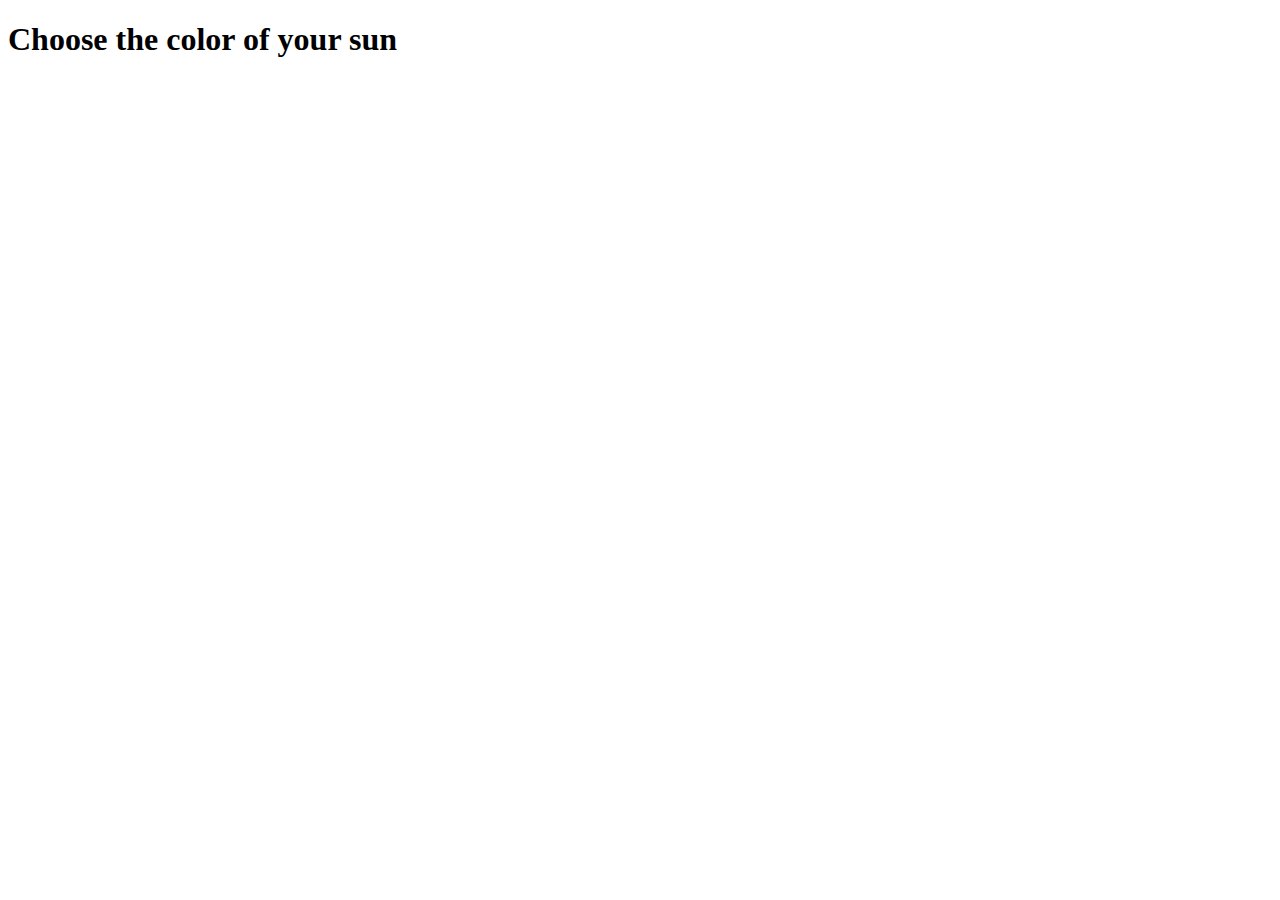
==== src/index.html @ 2f150a4e "initial commit" ====
<!DOCTYPE html>
<html lang="en">
<head>
    <meta charset="UTF-8">
    <meta http-equiv="X-UA-Compatible" content="IE=edge">
    <meta name="viewport" content="width=device-width, initial-scale=1.0">
    <title>Color of the Sun ☀</title>
</head>
<body>
    <h1>Choose the color of your sun</h1>
</body>
</html>
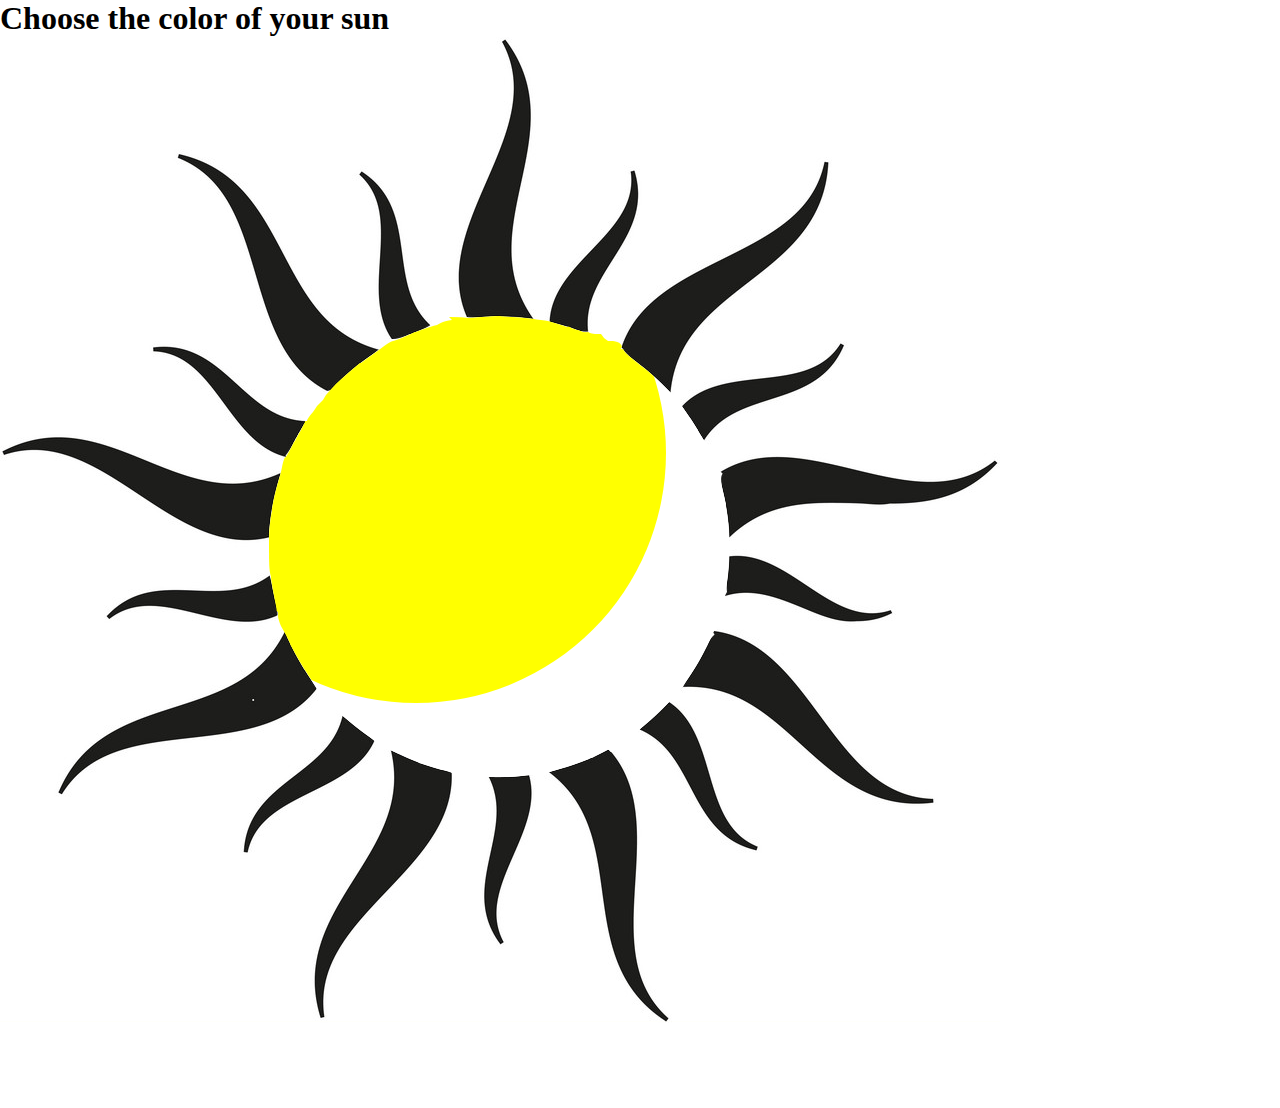
==== commit c35e79b1: "created the sun" ====
--- a/src/index.html
+++ b/src/index.html
@@ -4,9 +4,15 @@
     <meta charset="UTF-8">
     <meta http-equiv="X-UA-Compatible" content="IE=edge">
     <meta name="viewport" content="width=device-width, initial-scale=1.0">
+    <link rel="stylesheet" href="./index.css">
     <title>Color of the Sun ☀</title>
 </head>
 <body>
     <h1>Choose the color of your sun</h1>
+    <div class="sun-container">
+        <img src="../public/sun-rays.png" alt="#">
+    </div>
+    <div class="sun-circle"></div>
+    <script src="./script.js"></script>
 </body>
 </html>--- a/src/index.css
+++ b/src/index.css
@@ -0,0 +1,21 @@
+* {
+    margin: 0;
+    padding: 0;
+    box-sizing: border-box;
+}
+
+.sun-container {
+    z-index: 1;
+    position: absolute;
+}
+
+.sun-circle {
+    width: 500px;
+    height: 500px;
+    border-radius: 50%;
+    background-color: yellow;
+    z-index: -1;
+    position: relative;
+    margin-top: 13%;
+    margin-left: 13%;
+}
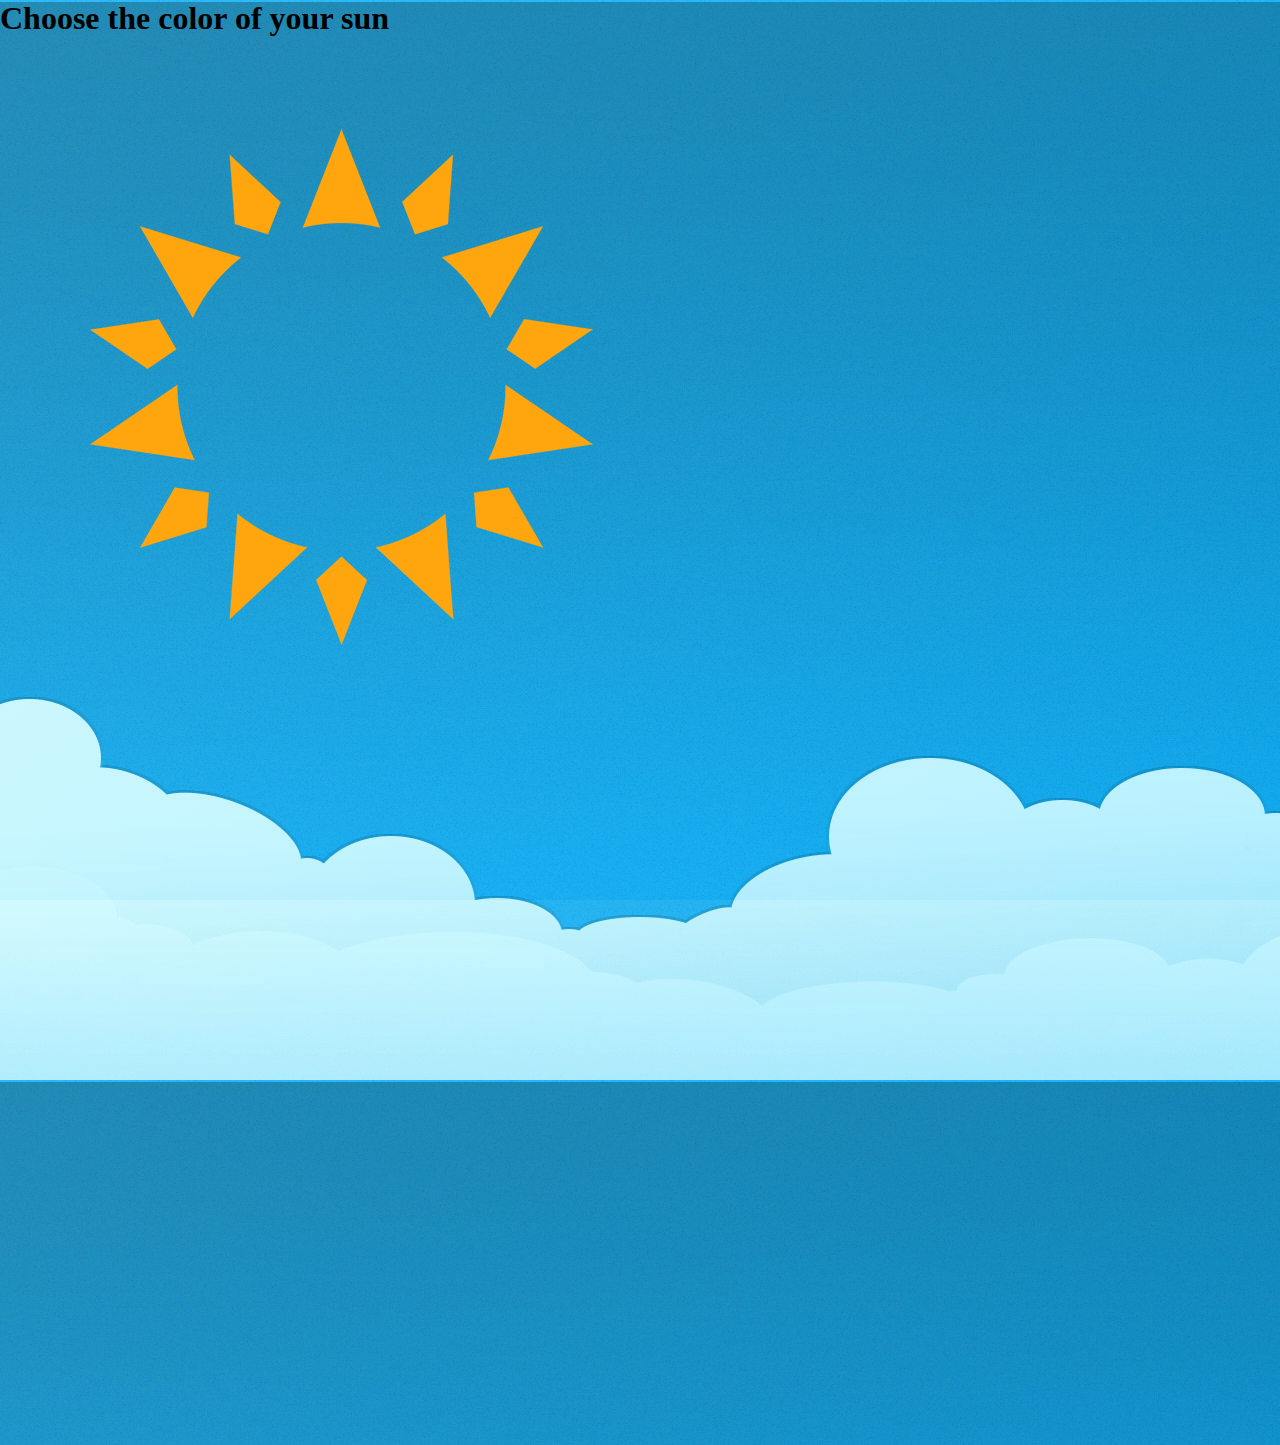
==== commit d4ce987c: "added new sun & background" ====
--- a/src/index.html
+++ b/src/index.html
@@ -1,18 +1,21 @@
 <!DOCTYPE html>
 <html lang="en">
-<head>
-    <meta charset="UTF-8">
-    <meta http-equiv="X-UA-Compatible" content="IE=edge">
-    <meta name="viewport" content="width=device-width, initial-scale=1.0">
-    <link rel="stylesheet" href="./index.css">
+  <head>
+    <meta charset="UTF-8" />
+    <meta http-equiv="X-UA-Compatible" content="IE=edge" />
+    <meta name="viewport" content="width=device-width, initial-scale=1.0" />
+    <link rel="stylesheet" href="./index.css" />
     <title>Color of the Sun ☀</title>
-</head>
-<body>
-    <h1>Choose the color of your sun</h1>
+  </head>
+  <body>
     <div class="sun-container">
-        <img src="../public/sun-rays.png" alt="#">
-    </div>
-    <div class="sun-circle"></div>
+        <h1>Choose the color of your sun</h1>
+        <div class="sun-rays">
+            <img src="../public/sun-rays.png" alt="#" />
+            <img class="sun-circle" src="../public/sun-circle.png" alt="#">
+            <!-- <div class="sun-circle"></div> -->
+            <div class="options-container"></div>
+        </div>
     <script src="./script.js"></script>
-</body>
-</html>+  </body>
+</html>
--- a/src/index.css
+++ b/src/index.css
@@ -1,14 +1,36 @@
 * {
-    margin: 0;
-    padding: 0;
-    box-sizing: border-box;
+  margin: 0;
+  padding: 0;
+  box-sizing: border-box;
+}
+
+body {
+  background-image: linear-gradient(
+      to bottom right,
+      hsla(184, 100%, 73%, 0.3),
+      rgba(28, 210, 255, 0.3)
+    ),
+    url("../public/cartoon-clouds.jpg");
+  display: flex;
+  align-items: center;
+  justify-content: center;
+  height: 100vh;
 }
 
 .sun-container {
-    z-index: 1;
-    position: absolute;
+  height: 100vh;
+  width: 100vw;
 }
 
+.sun-rays {
+  z-index: 1;
+}
+
+.sun-circle {
+  transform: translateX(-100%);
+}
+
+/* 
 .sun-circle {
     width: 500px;
     height: 500px;
@@ -16,6 +38,5 @@
     background-color: yellow;
     z-index: -1;
     position: relative;
-    margin-top: 13%;
-    margin-left: 13%;
-}
+    margin-bottom: 70%;
+} */
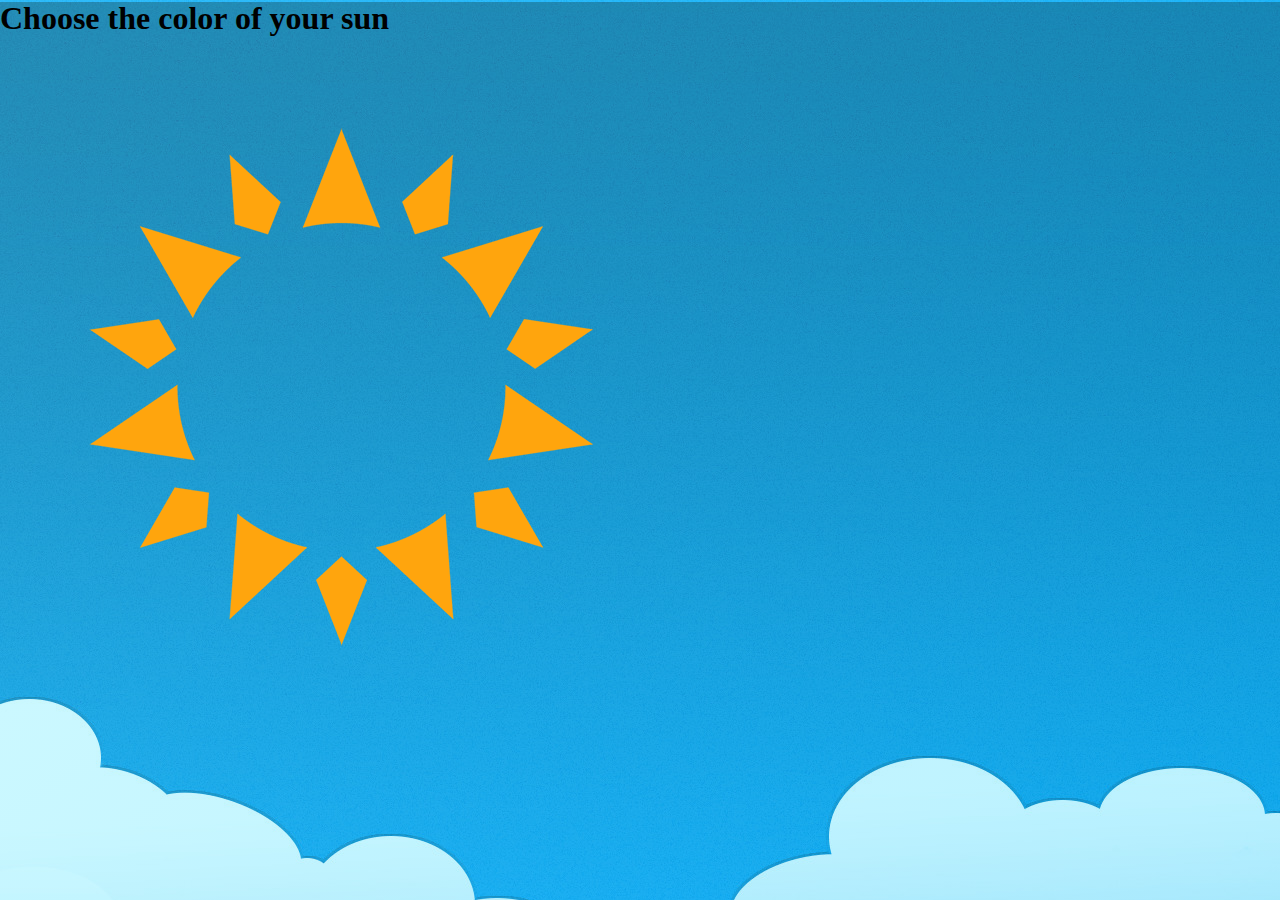
==== commit 004f229c: "created button click script" ====
--- a/src/index.html
+++ b/src/index.html
@@ -8,13 +8,17 @@
     <title>Color of the Sun ☀</title>
   </head>
   <body>
-    <div class="sun-container">
+    <div class="container">
         <h1>Choose the color of your sun</h1>
         <div class="sun-rays">
             <img src="../public/sun-rays.png" alt="#" />
-            <img class="sun-circle" src="../public/sun-circle.png" alt="#">
-            <!-- <div class="sun-circle"></div> -->
-            <div class="options-container"></div>
+            <div class="sun-circle" id="sun_circle"></div>
+            <div class="options-container">
+               <button class="button" id="green_button">Green</button>
+               <button class="button" id="red_button">Red</button>
+               <button class="button" id="yellow_button">Yellow</button>
+               
+            </div>
         </div>
     <script src="./script.js"></script>
   </body>
--- a/src/index.css
+++ b/src/index.css
@@ -11,32 +11,43 @@
       rgba(28, 210, 255, 0.3)
     ),
     url("../public/cartoon-clouds.jpg");
+  background-repeat: no-repeat;
   display: flex;
   align-items: center;
   justify-content: center;
   height: 100vh;
+  overflow: hidden;
 }
 
-.sun-container {
+.container {
+  position: relative;
   height: 100vh;
   width: 100vw;
 }
 
-.sun-rays {
-  z-index: 1;
+.sun-circle {
+  height: 300px;
+  width: 300px;
+  border-radius: 50%;
+  position: absolute;
+  top: 0;
+  left: 0;
+  transform: translateY(235px);
+  margin-left: 10%;
 }
 
-.sun-circle {
-  transform: translateX(-100%);
+.options-container {
+  position: absolute;
+  top: 0;
+  left: 0;
+  min-height: 400px;
+  min-width: 400px;
+  background-color: rgba(255, 228, 196, 0.865);
+  transform: translateX(350%);
+  margin-top: 11%;
+  border-radius: 15%;
 }
 
-/* 
-.sun-circle {
-    width: 500px;
-    height: 500px;
-    border-radius: 50%;
-    background-color: yellow;
-    z-index: -1;
-    position: relative;
-    margin-bottom: 70%;
-} */
+button {
+  cursor: pointer;
+}
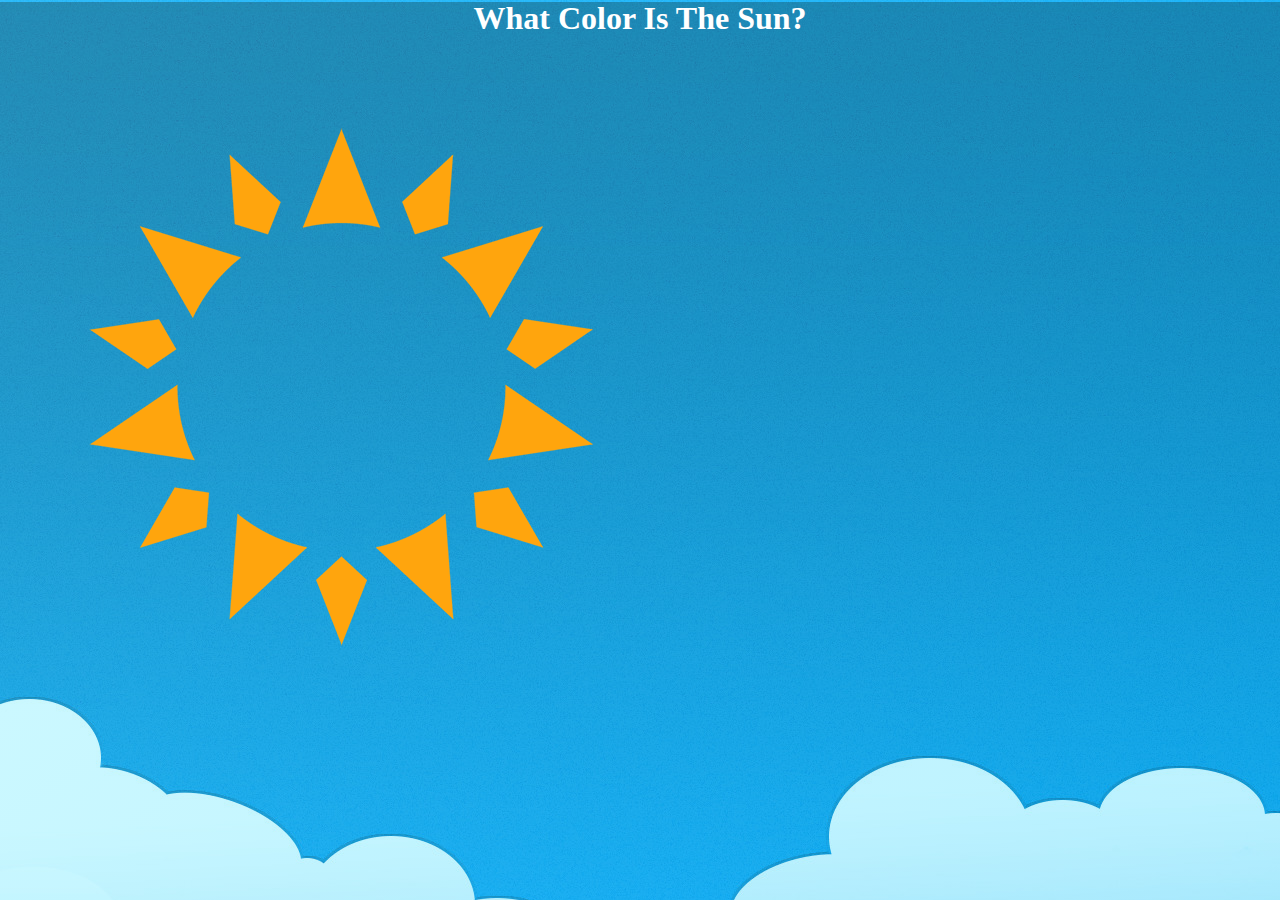
==== commit e720133e: "added sesame characters" ====
--- a/src/index.html
+++ b/src/index.html
@@ -9,15 +9,16 @@
   </head>
   <body>
     <div class="container">
-        <h1>Choose the color of your sun</h1>
+        <h1>What color is the sun?</h1>
         <div class="sun-rays">
             <img src="../public/sun-rays.png" alt="#" />
             <div class="sun-circle" id="sun_circle"></div>
+            <div id="character">
+            </div>
             <div class="options-container">
-               <button class="button" id="green_button">Green</button>
                <button class="button" id="red_button">Red</button>
                <button class="button" id="yellow_button">Yellow</button>
-               
+               <button class="button" id="blue_button">Blue</button>
             </div>
         </div>
     <script src="./script.js"></script>
--- a/src/index.css
+++ b/src/index.css
@@ -19,6 +19,12 @@
   overflow: hidden;
 }
 
+h1 {
+text-align: center;
+text-transform: capitalize;
+color: white;
+}
+
 .container {
   position: relative;
   height: 100vh;
@@ -36,18 +42,88 @@
   margin-left: 10%;
 }
 
+.elmo {
+    
+    position: absolute;
+    left: 0;
+    top: 0;
+    margin-left: 50%;
+    margin-top: 10%;
+    
+}
+
+.cookie-monster {
+    
+    position: absolute;
+    left: 0;
+    top: 0;
+    margin-left: 50%;
+    margin-top: 10%;
+    
+}
+
+.big-bird {
+    
+    position: absolute;
+    left: 0;
+    top: 0;
+    margin-left: 50%;
+    margin-top: 10%;
+    
+}
+
 .options-container {
+  display: flex;
+  flex-direction: column;
+  justify-content: space-between;
+  justify-content: space-around;
   position: absolute;
   top: 0;
   left: 0;
-  min-height: 400px;
-  min-width: 400px;
+  height: 400px;
+  width: 300px;
   background-color: rgba(255, 228, 196, 0.865);
-  transform: translateX(350%);
+  transform: translateX(450%);
   margin-top: 11%;
   border-radius: 15%;
+  border: 2px solid rgba(0, 0, 0, 0.293);
 }
 
 button {
+    border-radius: 10px;
+    box-shadow: 4px 4px #888888b8;
+    width: 50%;
+    margin: auto;
+    text-transform: uppercase;
+    font-size:larger;
+}
+
+#blue_button {
+  background-color: blue;
+  color: white;
+  font-family: inherit;
+  font-weight: bold;
+  padding: 1rem;
+  border: none;
   cursor: pointer;
 }
+
+#red_button {
+  background-color: red;
+  color: white;
+  font-family: inherit;
+  font-weight: bold;
+  padding: 1rem;
+  border: none;
+  cursor: pointer;
+}
+
+#yellow_button {
+  background-color: yellow;
+  color: black;
+  font-family: inherit;
+  font-weight: bold;
+  padding: 1rem;
+  border: none;
+  cursor: pointer;
+}
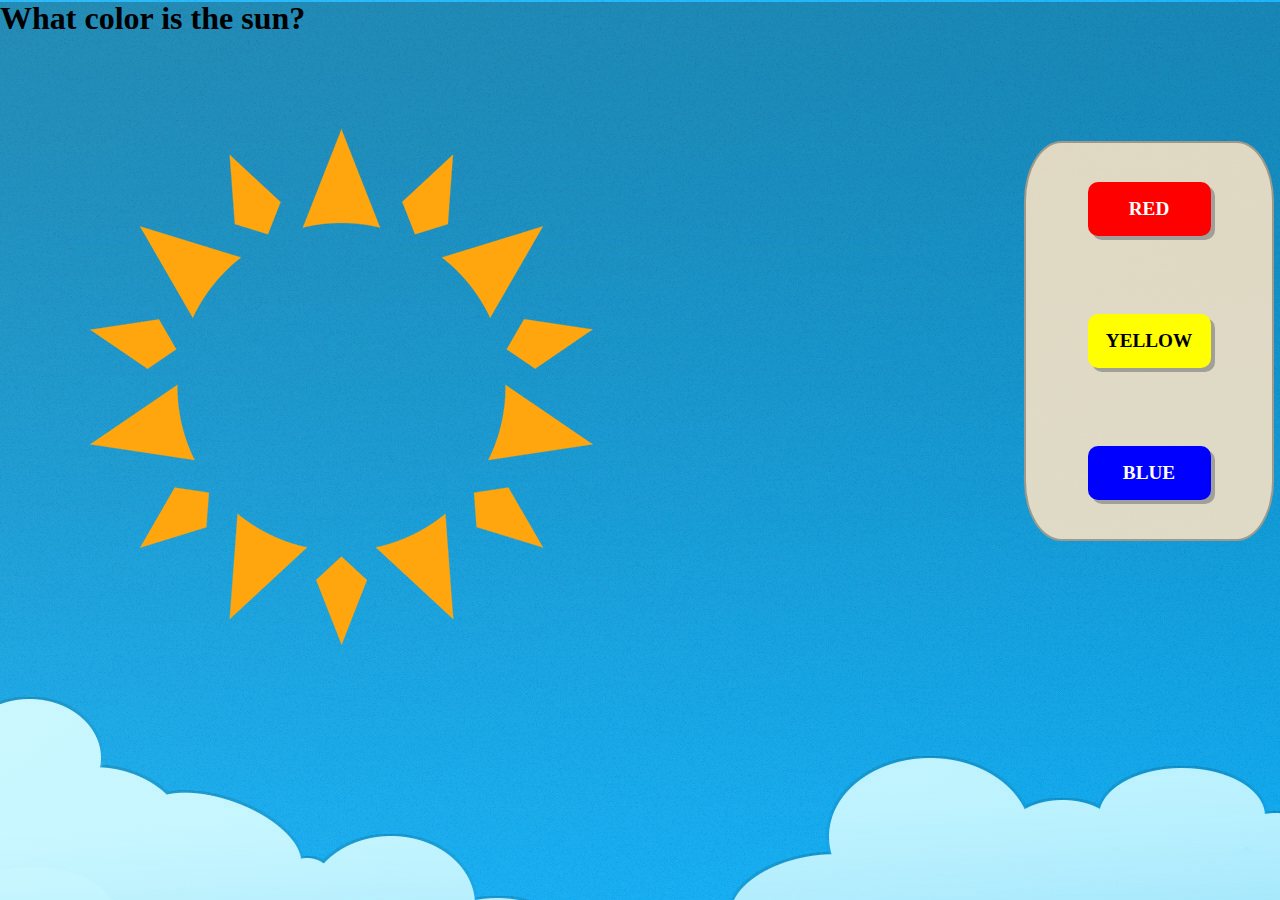
==== commit 2e85be52: "created new DOM events & notifs" ====
--- a/src/index.html
+++ b/src/index.html
@@ -9,18 +9,22 @@
   </head>
   <body>
     <div class="container">
-        <h1>What color is the sun?</h1>
-        <div class="sun-rays">
-            <img src="../public/sun-rays.png" alt="#" />
-            <div class="sun-circle" id="sun_circle"></div>
-            <div id="character">
-            </div>
-            <div class="options-container">
-               <button class="button" id="red_button">Red</button>
-               <button class="button" id="yellow_button">Yellow</button>
-               <button class="button" id="blue_button">Blue</button>
-            </div>
-        </div>
+      <h1>What color is the sun?</h1>
+      <div class="sun-rays">
+        <img src="../public/sun-rays.png" alt="#" />
+        <div class="sun-circle" id="sun_circle"></div>
+      </div>
+      <div id="character"></div>
+      <div class="options-container">
+        <button class="button" id="red_button">Red</button>
+        <button class="button" id="yellow_button">Yellow</button>
+        <button class="button" id="blue_button">Blue</button>
+      </div>
+      <div class="correct" id="thats-correct"></div>
+      <div class="chat-bubble" id="chat_bubble">
+        
+      </div>
+    </div>
     <script src="./script.js"></script>
   </body>
 </html>
--- a/src/index.css
+++ b/src/index.css
@@ -19,11 +19,11 @@
   overflow: hidden;
 }
 
-h1 {
+/* h1 {
 text-align: center;
 text-transform: capitalize;
 color: white;
-}
+} */
 
 .container {
   position: relative;
@@ -46,7 +46,7 @@
     
     position: absolute;
     left: 0;
-    top: 0;
+    top: 20%;
     margin-left: 50%;
     margin-top: 10%;
     
@@ -55,10 +55,8 @@
 .cookie-monster {
     
     position: absolute;
-    left: 0;
-    top: 0;
-    margin-left: 50%;
-    margin-top: 10%;
+    left: 55%;
+    top: 35%;
     
 }
 
@@ -66,10 +64,43 @@
     
     position: absolute;
     left: 0;
-    top: 0;
+    top: 5%;
     margin-left: 50%;
     margin-top: 10%;
     
+}
+
+.correct {
+    opacity: 0.9;
+    position: absolute;
+    top: 0;
+    left: 60%;
+    /* transform: translateX(260%); */
+    z-index: -1;
+}
+
+#red_bubble {
+    position: absolute;
+    top: 0;
+    left: 0;
+    margin-left: 34%;
+    margin-top: 5%;
+}
+
+#yellow_bubble {
+    width: 400px;
+    height: 400px;
+    position: absolute;
+    top: 5%;
+    left: 30%;
+}
+
+#blue_bubble {
+    width: 400px;
+    height: 400px;
+    position: absolute;
+    top: 5%;
+    left: 38%;
 }
 
 .options-container {
@@ -81,9 +112,9 @@
   top: 0;
   left: 0;
   height: 400px;
-  width: 300px;
+  width: 250px;
   background-color: rgba(255, 228, 196, 0.865);
-  transform: translateX(450%);
+  margin-left: 80%;
   margin-top: 11%;
   border-radius: 15%;
   border: 2px solid rgba(0, 0, 0, 0.293);
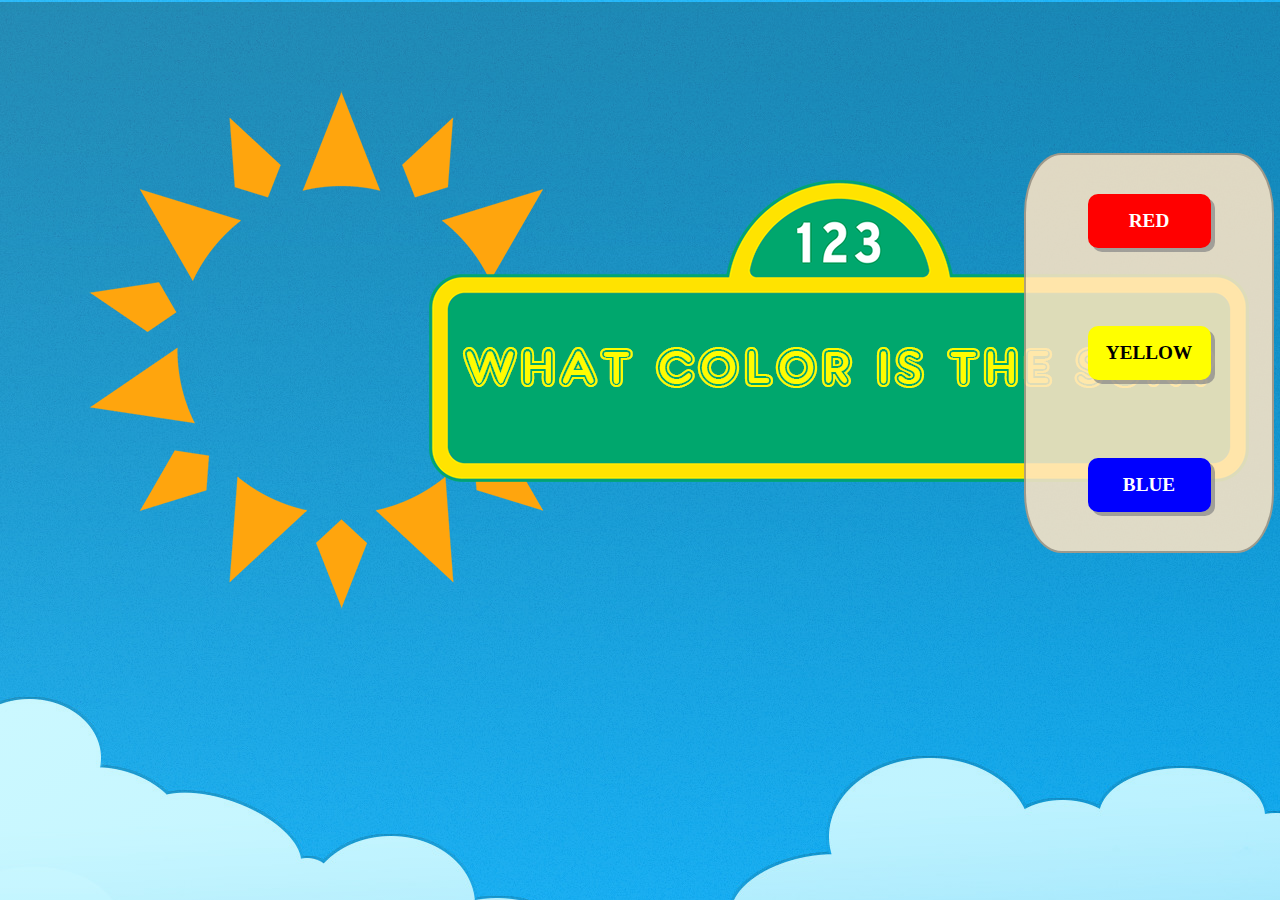
==== commit 46e52d62: "added street sign | updated css" ====
--- a/src/index.html
+++ b/src/index.html
@@ -9,10 +9,12 @@
   </head>
   <body>
     <div class="container">
-      <h1>What color is the sun?</h1>
       <div class="sun-rays">
         <img src="../public/sun-rays.png" alt="#" />
         <div class="sun-circle" id="sun_circle"></div>
+      </div>
+      <div class="street-sign" id="street_sign">
+          <img src="../public/street-sign.png" alt="">
       </div>
       <div id="character"></div>
       <div class="options-container">
@@ -21,9 +23,7 @@
         <button class="button" id="blue_button">Blue</button>
       </div>
       <div class="correct" id="thats-correct"></div>
-      <div class="chat-bubble" id="chat_bubble">
-        
-      </div>
+      <div class="chat-bubble" id="chat_bubble"></div>
     </div>
     <script src="./script.js"></script>
   </body>
--- a/src/index.css
+++ b/src/index.css
@@ -11,19 +11,11 @@
       rgba(28, 210, 255, 0.3)
     ),
     url("../public/cartoon-clouds.jpg");
-  background-repeat: no-repeat;
   display: flex;
   align-items: center;
   justify-content: center;
   height: 100vh;
-  overflow: hidden;
 }
-
-/* h1 {
-text-align: center;
-text-transform: capitalize;
-color: white;
-} */
 
 .container {
   position: relative;
@@ -31,102 +23,89 @@
   width: 100vw;
 }
 
+#street_sign {
+    opacity: 1;
+    position: absolute;
+    top: 20%;
+    left: 33.5%;
+}
+
 .sun-circle {
   height: 300px;
   width: 300px;
   border-radius: 50%;
   position: absolute;
-  top: 0;
-  left: 0;
-  transform: translateY(235px);
-  margin-left: 10%;
+  top: 21%;
+  left: 10%;
 }
 
 .elmo {
-    
-    position: absolute;
-    left: 0;
-    top: 20%;
-    margin-left: 50%;
-    margin-top: 10%;
-    
+  position: absolute;
+  left: 50%;
+  top: 40%;
 }
 
 .cookie-monster {
-    
-    position: absolute;
-    left: 55%;
-    top: 35%;
-    
+  position: absolute;
+  left: 55%;
+  top: 35%;
 }
 
 .big-bird {
-    
-    position: absolute;
-    left: 0;
-    top: 5%;
-    margin-left: 50%;
-    margin-top: 10%;
-    
+  position: absolute;
+  left: 50%;
+  top: 25%;
 }
 
 .correct {
-    opacity: 0.9;
-    position: absolute;
-    top: 0;
-    left: 60%;
-    /* transform: translateX(260%); */
-    z-index: -1;
+  opacity: 0.9;
+  position: absolute;
+  top: 0;
+  left: 60%;
 }
 
 #red_bubble {
-    position: absolute;
-    top: 0;
-    left: 0;
-    margin-left: 34%;
-    margin-top: 5%;
+  position: absolute;
+  top: 5%;
+  left: 34%;
 }
 
 #yellow_bubble {
-    width: 400px;
-    height: 400px;
-    position: absolute;
-    top: 5%;
-    left: 30%;
+  width: 400px;
+  height: 400px;
+  position: absolute;
+  top: 5%;
+  left: 30%;
 }
 
 #blue_bubble {
-    width: 400px;
-    height: 400px;
-    position: absolute;
-    top: 5%;
-    left: 38%;
+  width: 400px;
+  height: 400px;
+  position: absolute;
+  top: 5%;
+  left: 38%;
 }
 
 .options-container {
   display: flex;
   flex-direction: column;
-  justify-content: space-between;
-  justify-content: space-around;
   position: absolute;
-  top: 0;
-  left: 0;
+  top: 17%;
+  left: 80%;
   height: 400px;
   width: 250px;
   background-color: rgba(255, 228, 196, 0.865);
-  margin-left: 80%;
-  margin-top: 11%;
   border-radius: 15%;
   border: 2px solid rgba(0, 0, 0, 0.293);
 }
 
 button {
-    border-radius: 10px;
-    box-shadow: 4px 4px #888888b8;
-    width: 50%;
-    margin: auto;
-    text-transform: uppercase;
-    font-size:larger;
+  border-radius: 10px;
+  box-shadow: 4px 4px #888888b8;
+  width: 50%;
+  margin: auto;
+  text-transform: uppercase;
+  font-size: larger;
 }
 
 #blue_button {
